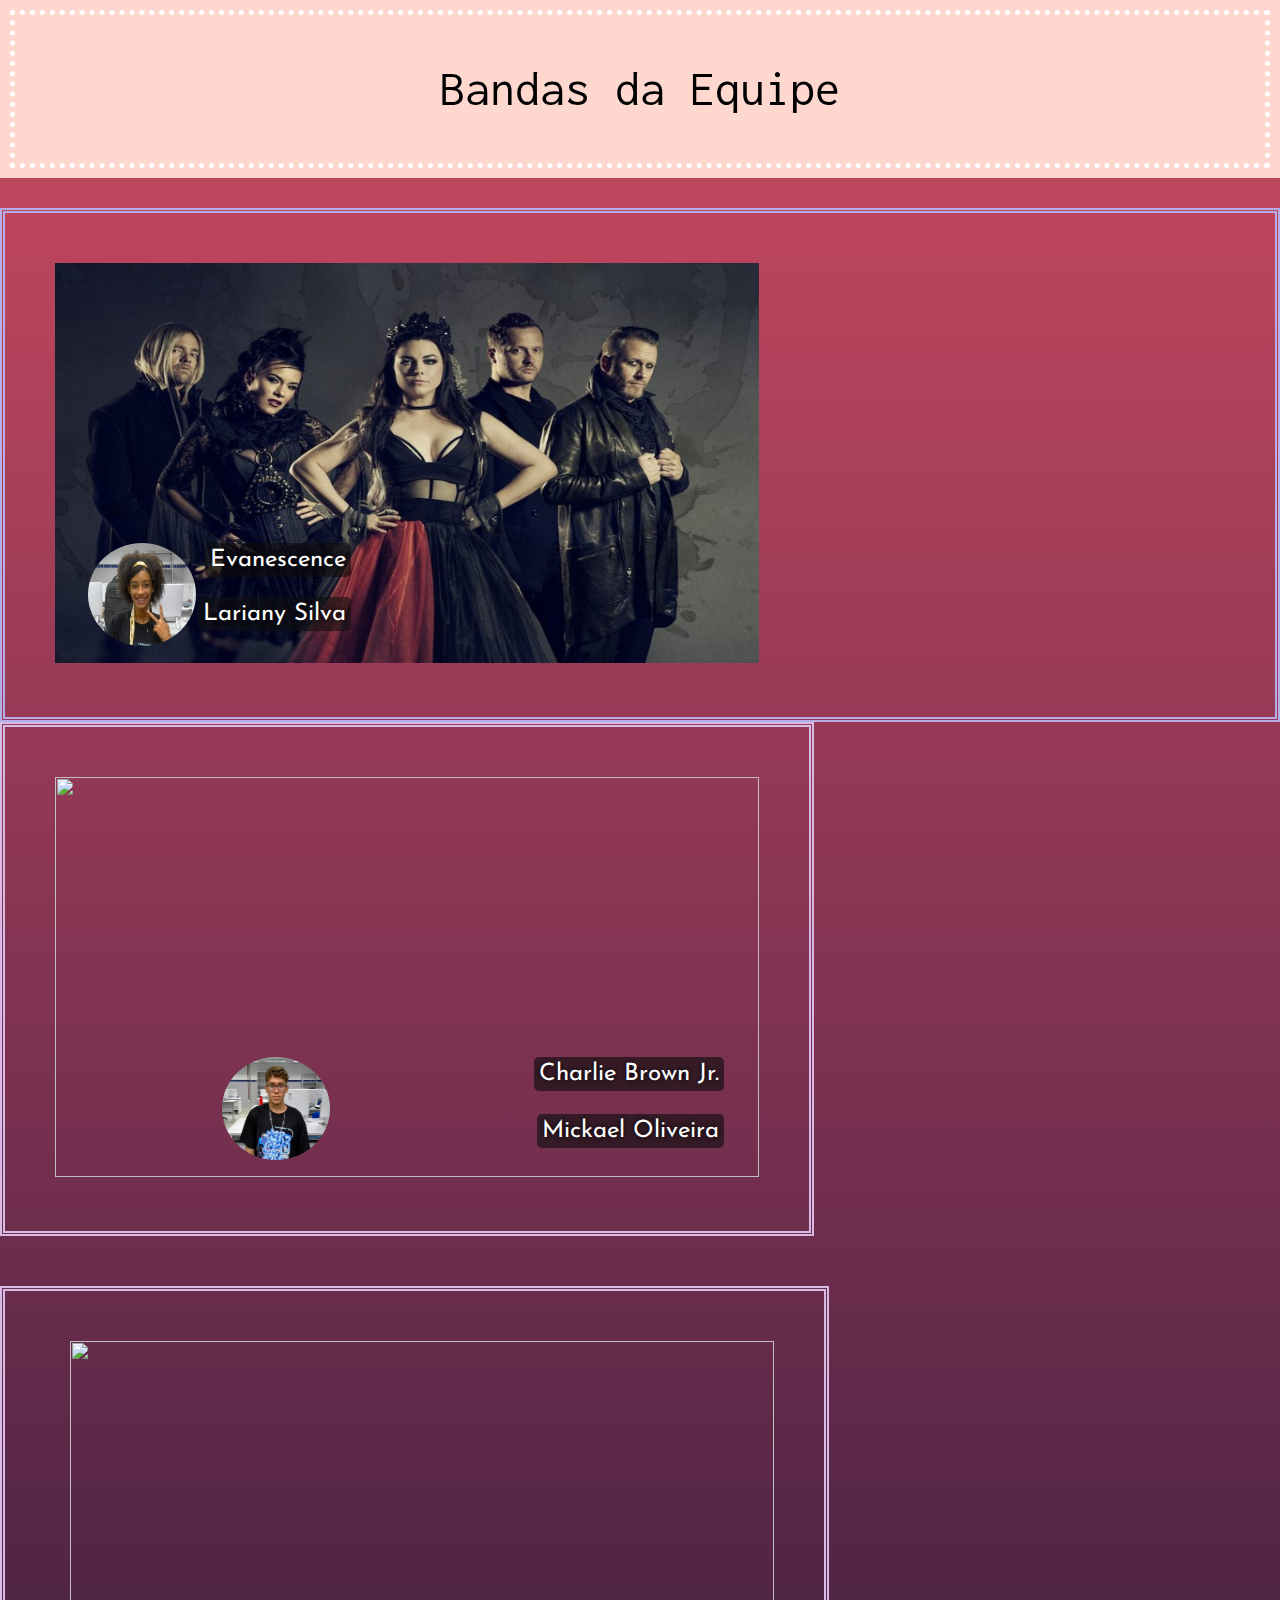
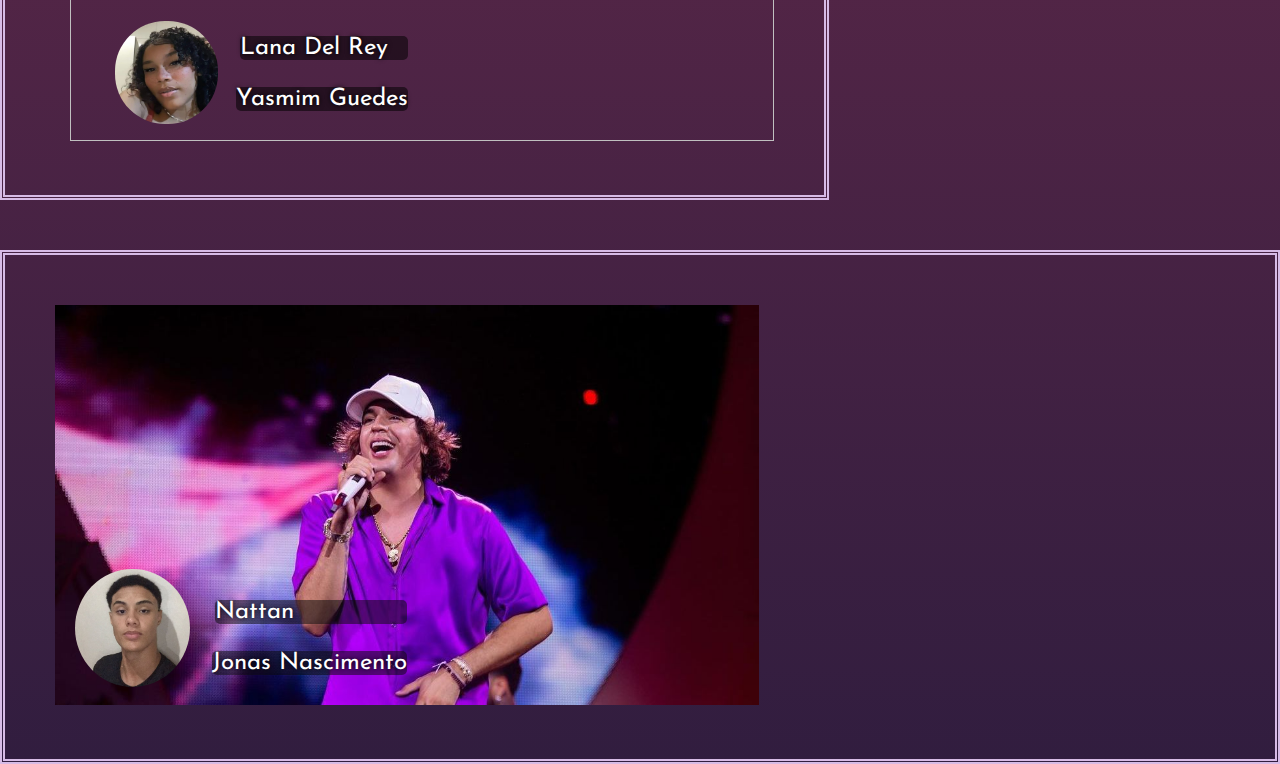
==== paginaBandas/index.html @ 103724a4 "Add files via upload" ====
<!DOCTYPE html>
<html lang="en">

<head>
    <meta charset="UTF-8">
    <meta http-equiv="X-UA-Compatible" content="IE=edge">
    <meta name="viewport" content="width=device-width, initial-scale=1.0">
    <meta name="viewport" content="width=device-width, initial-scale=1">
    <!-- fonts -->
    <link rel="preconnect" href="https://fonts.googleapis.com">
    <link rel="preconnect" href="https://fonts.gstatic.com" crossorigin>
    <link href="https://fonts.googleapis.com/css2?family=Inconsolata&display=swap" rel="stylesheet">
    <link rel="preconnect" href="https://fonts.googleapis.com">
    <link rel="preconnect" href="https://fonts.gstatic.com" crossorigin>
    <link href="https://fonts.googleapis.com/css2?family=Josefin+Sans&display=swap" rel="stylesheet">

    <link href="https://cdn.jsdelivr.net/npm/bootstrap@5.3.0-alpha3/dist/css/bootstrap.min.css" rel="stylesheet"
        integrity="sha384-KK94CHFLLe+nY2dmCWGMq91rCGa5gtU4mk92HdvYe+M/SXH301p5ILy+dN9+nJOZ" crossorigin="anonymous">
        <link rel="shortcut icon" href="../evanescence-1.0/img/music-note.svg" type="image/x-icon" />
    <link rel="stylesheet" href="./style2.css">
    <title>Majors</title>
</head>


<body>
    <nav class="text-center">
        <h1>Bandas da Equipe</h1>
        <!-- <img  src="../img/banda.png" alt="" width="100px" height="100px"> -->
    </nav>

    <main class="p-5 container-fluid">
        <section class="d-flex flex-wrap justify-content-center bandas-1">
            <section class="banda1">
                <article class="container">
                    <img id="image" src="../evanescence-1.0/img/evanescence.jpg" alt="" width="704" height="400px">
                    <img class="aluno" src="img/WhatsApp Image 2023-04-14 at 13.57.01.jpeg" alt="">

                    <a class="band1" href="../evanescence-1.0/paginaInicial.html">Evanescence</a>
                    <a class="aluno1" href="#">Lariany Silva</a>


                </article>
            </section>
            <section class="banda2">
                <article class="container-2 col-lg-6 col-md-6 col-sm-12">
                    <img  src="../Charlie Brown Jr/img/meuNovoMundo.jpg" alt="" width="704px" height="400px">
                    <img class="aluno2" src="./img/mickael.jpeg" alt="">

                    <a class="band2" href="../Charlie Brown Jr/index.html">Charlie Brown Jr.</a>
                    <a class="alun2" href="#">Mickael Oliveira</a>


                </article>
            </section>
        </section>


        <section class="bandas-2 d-flex flex-wrap justify-content-center">
            <section class="banda3">
                <article class="container-3">
                    <img src="../lanaDelRey/img/Design-sem-nome-2021-09-08T143910.863.PNG" alt="" width="704px"
                        height="400px">
                    <img src="./img/yasmim.jpeg" class="aluno3" alt="">

                    <a class="band3" href="../lanaDelRey/index.html">Lana Del Rey</a>
                    <a class="alun3" href="#">Yasmim Guedes</a>


                </article>
            </section>

            <section class="banda4">
                <article class="container-4">
                    <img src="./img/Nattan.jpg" alt="" width="704px" height="400px">
                    <img src="./img/WhatsApp Image 2023-04-14 at 13.56.26.jpeg" alt="" class="aluno4">



                    <a class="band4" href="../natanael Cesário/index.html">Nattan</a>
                    <a class="alun4" href="#">Jonas Nascimento</a>

                </article>
            </section>
        </section>
    </main>
</body>

</html>
---- paginaBandas/style2.css ----
* {
    margin: 0;
    padding: 0;
    box-sizing: border-box;
}
body{
    background-image: linear-gradient( to bottom, #cc4b5f,#923856, #522546, #311D3F ); 
    
}
main{
    margin-top: 30px;
}
nav{
   background-color: rgba(255, 218, 209, 0.979);
    padding: 10px;
}
nav h1{
    padding: 50px;
    /* width: 339px; */
/* height: 48px; */
left: 587px;
/* top: 46px; */

font-family: 'Inconsolata', monospace;
font-style: normal;
font-weight: 400;
font-size: 50px;
line-height: 48px;
text-align: center;
border: 5px dotted #fff;

}

section{
    gap: 60px;
}
.banda1 {
    padding: 50px;
    border: 5px double #b5aee9 ;
   
}

.container {
    display: inline-block;
    position: relative;
}

.container a {
    position: absolute;
    top: 695px;
    right: 60%;
    font-size: 24px;
    color: white;
    background-color: rgba(14, 13, 13, 0.623);
    border-radius: 5px;
    padding: 5px;
    text-shadow: black;
    text-decoration: none;
}


.container .band1 {
    position: absolute;
    top: 280px;
    right: 58%;
    font-family: 'Josefin Sans', sans-serif;
    font-size: 24px;
    color: white;
    text-shadow: 0px 0px 5px black;
}

.container .aluno1 {
    position: absolute;
    top: 334px;
    right: 58%;

    font-family: 'Josefin Sans', sans-serif;
    font-size: 24px;
    color: white;
    background-color: rgba(16, 16, 17, 0.603);
    border-radius: 5px;

    text-shadow: 0px 0px 5px black;
}

.aluno {
    top: 280px;
    position: absolute;
    width: 108px;
    height: 103px;
    right: 80%;
    border-radius: 50%;
}

.container-2{
    display: inline-block;
    position: relative;
}
.banda2 {
    padding: 50px;
    border: 5px double #d7bbe6 ;
    /* background: #6c4480; */
}

.banda2{
    padding: 50px;
    display: inline-block;
    align-content: end;
}
.aluno2{
    top: 280px;
    width: 108px;
    height: 103px;
    border-radius: 50%;
    position: absolute;
    right: 61%;
    
}
.container-2 a{
    position: absolute;
    top: 280px;
    right: 5%;

    font-family: 'Josefin Sans', sans-serif;
    font-size: 24px;
    color: white;
    background-color: rgba(15, 15, 15, 0.644);
    border-radius: 5px;
    padding: 5px;
    text-shadow: black;
    text-decoration: none;

    
}
.band2{
    position: absolute;
    
    right: 40%;
    font-size: 24px;
    color: white;
    text-shadow: 0px 0px 5px black;
}
.alun2{
    position: absolute;
    margin-top: 57px;
    right: 33%;
    font-size: 24px;
    color: white;
    text-shadow: 0px 0px 5px black;
}
/* banda3 */
.container-3{
    display: inline-block;
    position: relative;

}
.banda3{
    margin-top: 50px;
    display: inline-block;
    justify-content: end;
    padding: 50px;
    padding-left: 65px;
    border: 5px double #d7bbe6 ;

}
.aluno3{
    top: 280px;
    position: absolute;
    width: 103px;
    height: 103px;
    border-radius: 50px;
    right: 79%;
}
.container-3 a{
    position: absolute;
    top: 295px;
    right: 52%;

    font-family: 'Josefin Sans', sans-serif;
    font-size: 24px;
    color: white;
    text-shadow: 0px 0px 5px black;
    border-radius: 5px;
    text-decoration: none;

    background-color: rgba(2, 2, 2, 0.534);
}
.band3{
left: 170px;
}
.alun3{
    position: absolute;
    margin-top: 51px;
    right: 42%;
    font-size: 24px;
    color: white;
    text-shadow: 0px 0px 5px black;
}
/* banda4 */
.banda4{
    margin-top: 50px;
    border: 5px double #d7bbe6 ;

}
.container-4{
    display: inline-block;
    position: relative;
padding: 50px;

}
.aluno4{
    top: 314px;
    position: absolute;
    width: 115px;
    height: 118px;
    border-radius: 50%;
    right: 77%;
}
.container-4 a{
    position: absolute;
    top: 345px;
    right: 50%;

    font-family: 'Josefin Sans', sans-serif;
    font-size: 24px;
    color: white;
    text-shadow: 0px 0px 5px black;
    border-radius: 5px;
    text-decoration: none;

    background-color: rgba(12, 12, 12, 0.527);
}
.band4{
    left: 210px;
}
.alun4{
    position: absolute;
    margin-top: 51px;
    right: 40%;
    font-size: 24px;
    color: white;
    text-shadow: 0px 0px 9px black;  
}
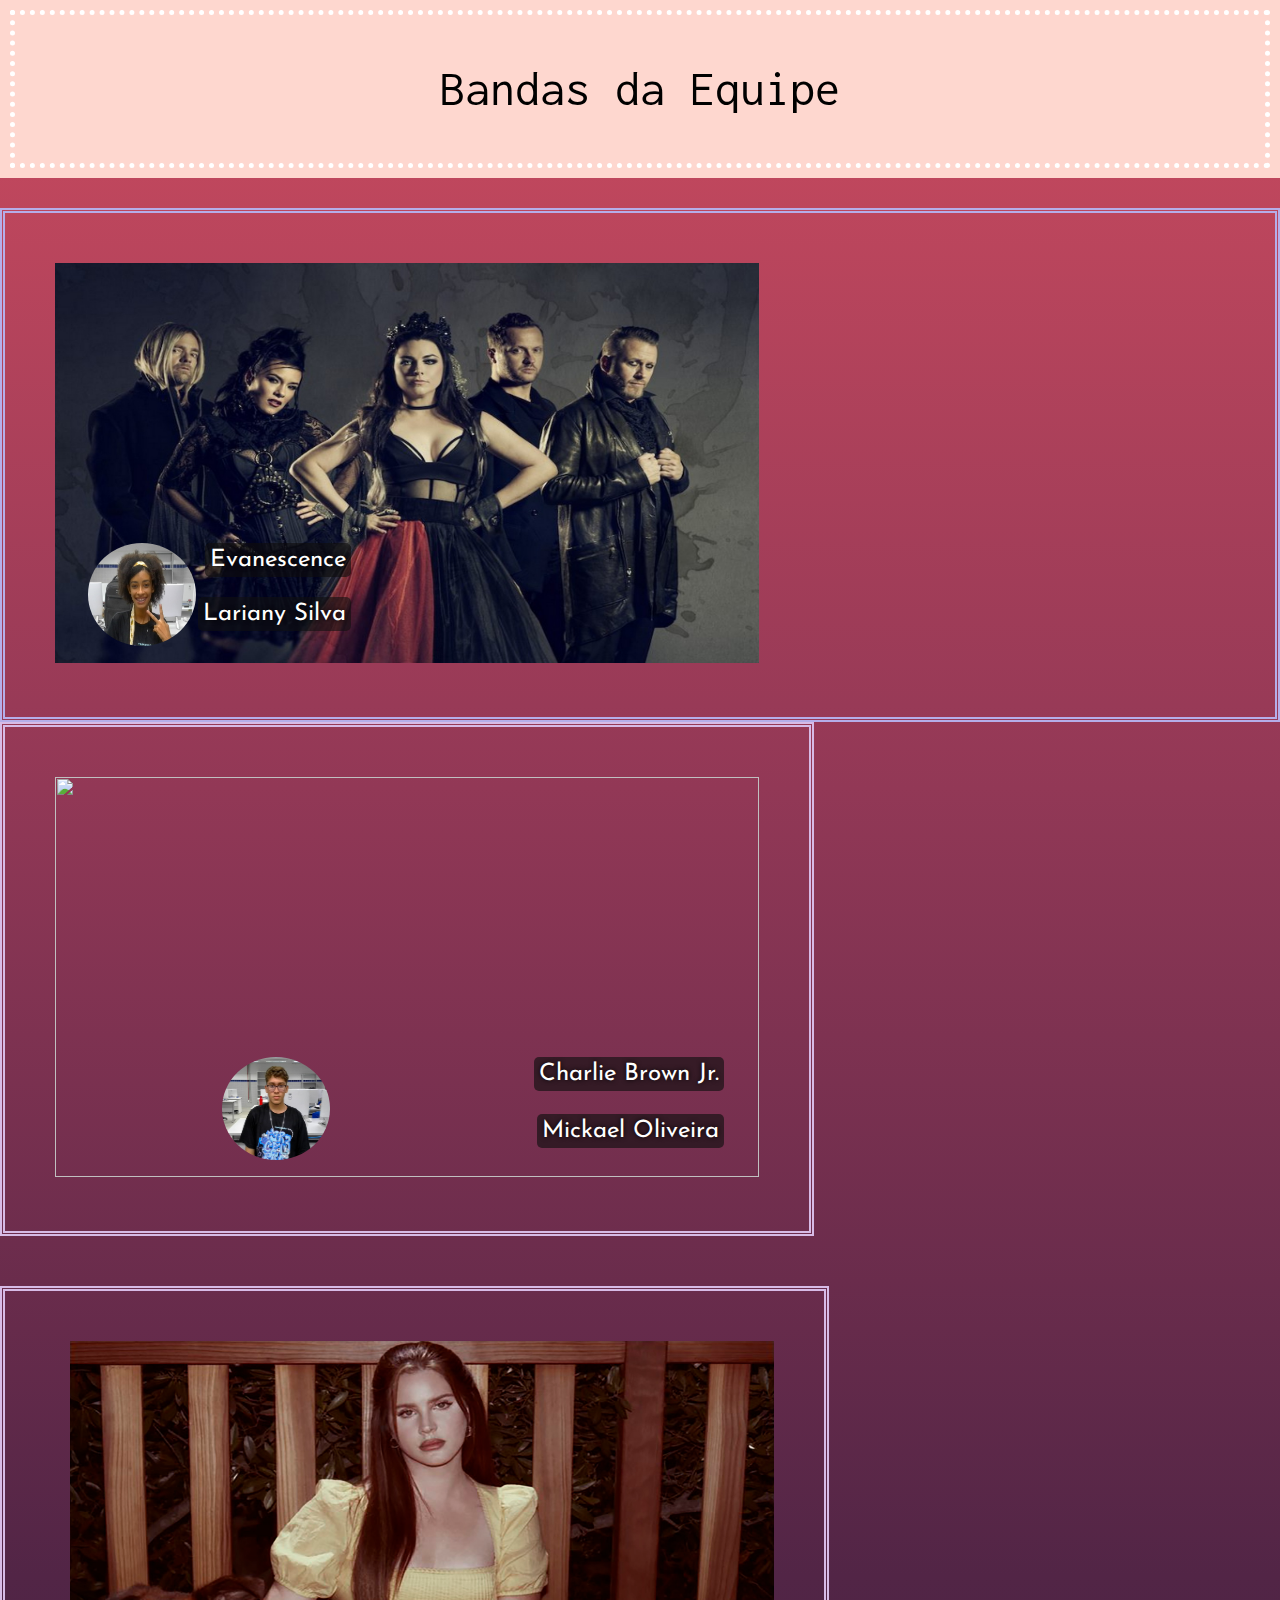
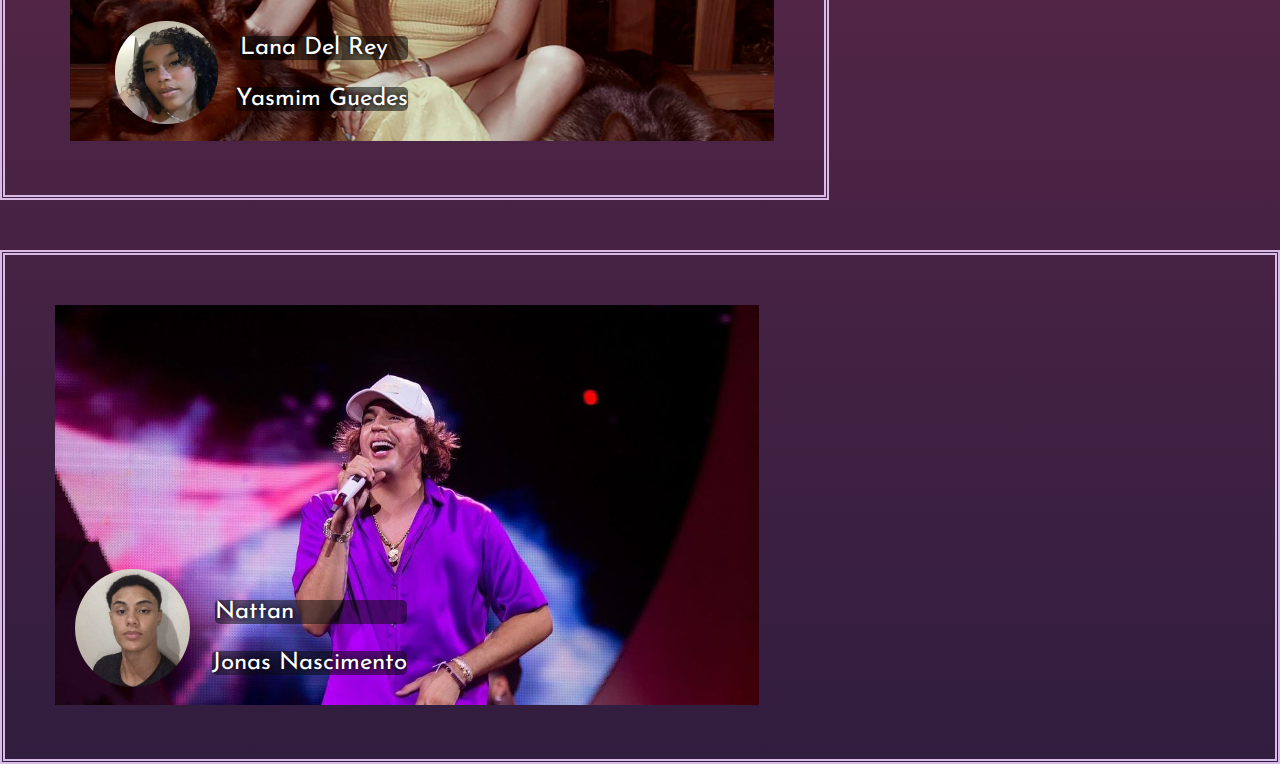
==== commit e4d6de74: "foto" ====
--- a/paginaBandas/index.html
+++ b/paginaBandas/index.html
@@ -58,7 +58,7 @@
         <section class="bandas-2 d-flex flex-wrap justify-content-center">
             <section class="banda3">
                 <article class="container-3">
-                    <img src="../lanaDelRey/img/Design-sem-nome-2021-09-08T143910.863.PNG" alt="" width="704px"
+                    <img src="./img/lana-del-rey-blue-banister@2000x1270.jpg" alt="" width="704px"
                         height="400px">
                     <img src="./img/yasmim.jpeg" class="aluno3" alt="">
 
